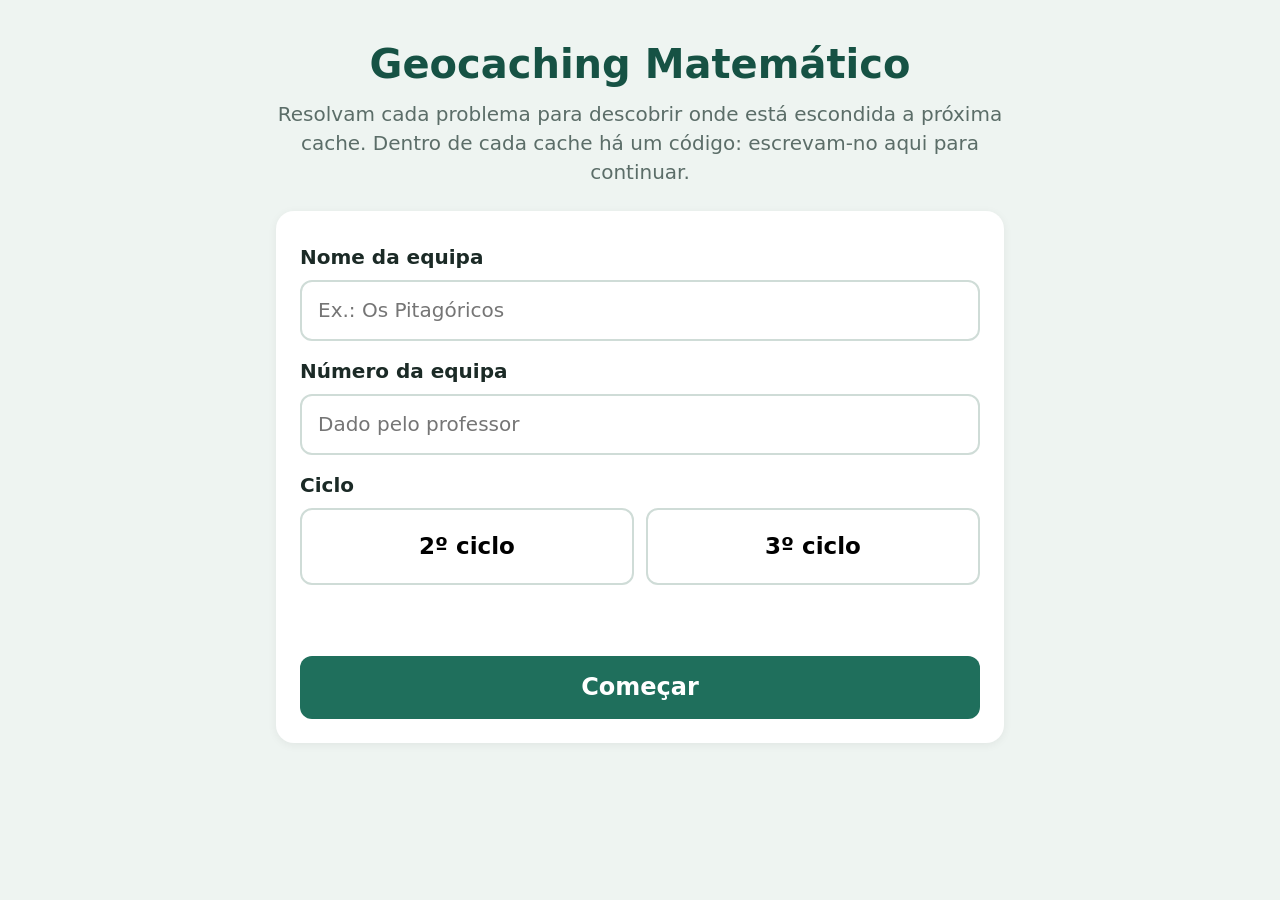
==== index.html @ 782ae8cc "Criar app web de geocaching matemático para a escola Jogo para tablets (2º e 3º ciclo): cada problem" ====
<!doctype html>
<html lang="pt-PT">
<head>
  <meta charset="utf-8">
  <meta name="viewport" content="width=device-width, initial-scale=1, viewport-fit=cover">
  <meta name="theme-color" content="#1f6f5c">
  <meta name="apple-mobile-web-app-capable" content="yes">
  <title>Geocaching Matemático</title>
  <link rel="stylesheet" href="css/estilo.css">
</head>
<body>
  <div id="app"></div>
  <noscript>Esta aplicação precisa de JavaScript.</noscript>
  <script src="dados/caches.js"></script>
  <script src="js/jogo.js"></script>
</body>
</html>
---- css/estilo.css ----
:root {
  --fundo: #eef4f1;
  --cartao: #ffffff;
  --texto: #1b2a26;
  --suave: #5b6d68;
  --primaria: #1f6f5c;
  --primaria-escura: #165244;
  --destaque: #f2b134;
  --erro: #c0392b;
  --certo: #1e8449;
  --borda: #cfdcd7;
  --raio: 18px;
}

* { box-sizing: border-box; }

html, body {
  margin: 0;
  background: var(--fundo);
  color: var(--texto);
  font-family: system-ui, -apple-system, "Segoe UI", Roboto, sans-serif;
  font-size: 20px;
  line-height: 1.45;
  -webkit-text-size-adjust: 100%;
}

#app {
  max-width: 760px;
  margin: 0 auto;
  padding: 16px 16px 40px;
}

h1, h2 { line-height: 1.2; margin: 0 0 12px; }
h1 { font-size: 2rem; color: var(--primaria-escura); text-align: center; margin-top: 24px; }

.intro { text-align: center; color: var(--suave); margin: 0 0 24px; }

.cartao {
  background: var(--cartao);
  border-radius: var(--raio);
  padding: 24px;
  box-shadow: 0 2px 10px rgba(0, 0, 0, .06);
}

form.cartao { display: flex; flex-direction: column; gap: 8px; }

label, .rotulo { font-weight: 600; margin-top: 8px; }

input {
  font: inherit;
  padding: 14px 16px;
  border: 2px solid var(--borda);
  border-radius: 12px;
  width: 100%;
  background: #fff;
  color: var(--texto);
}
input:focus { outline: none; border-color: var(--primaria); }
input:disabled { background: #f3f3f3; }

button {
  font: inherit;
  border: 0;
  border-radius: 12px;
  padding: 14px 20px;
  cursor: pointer;
  touch-action: manipulation;
}
button:disabled { opacity: .5; cursor: not-allowed; }

.principal { background: var(--primaria); color: #fff; font-weight: 700; }
.principal:active { background: var(--primaria-escura); }
.secundario { background: #e3ece8; color: var(--primaria-escura); font-weight: 600; }
.perigo { background: #fbe5e2; color: var(--erro); font-weight: 600; }

form.cartao .principal { margin-top: 16px; font-size: 1.2rem; }

.opcoes { display: grid; grid-template-columns: 1fr 1fr; gap: 12px; }
.opcao {
  background: #fff;
  border: 2px solid var(--borda);
  font-weight: 700;
  font-size: 1.15rem;
  padding: 20px;
}
.opcao.escolhida { border-color: var(--primaria); background: #e1f1eb; color: var(--primaria-escura); }

.topo { margin-bottom: 16px; }
.topo-linha { display: flex; align-items: center; gap: 12px; }
.equipa { font-weight: 700; flex: 1; min-width: 0; overflow: hidden; text-overflow: ellipsis; white-space: nowrap; }
.relogio { font-variant-numeric: tabular-nums; font-weight: 700; color: var(--primaria-escura); }
.botao-prof { background: transparent; color: var(--suave); padding: 6px 10px; font-size: 1.2rem; }
.progresso { height: 10px; background: #d6e3de; border-radius: 99px; overflow: hidden; margin-top: 10px; }
.progresso-cheio { height: 100%; background: var(--destaque); transition: width .4s; }
.contagem { font-size: .85rem; color: var(--suave); margin-top: 4px; }

.etapa { text-transform: uppercase; letter-spacing: .06em; font-size: .8rem; font-weight: 700; color: var(--suave); margin: 0 0 8px; }
.enunciado { font-size: 1.35rem; white-space: pre-line; margin: 0 0 24px; }

.linha-resposta { display: flex; gap: 10px; }
.linha-resposta input { flex: 1; min-width: 0; font-size: 1.4rem; }

.erro { color: var(--erro); font-weight: 600; min-height: 1.45em; margin: 10px 0 0; }
.aviso { color: #9a6b00; font-weight: 600; margin: 10px 0 0; }
.abanar { animation: abanar .35s; }
@keyframes abanar {
  25% { transform: translateX(-6px); }
  50% { transform: translateX(6px); }
  75% { transform: translateX(-3px); }
}

.zona-dica { margin-top: 12px; }
.dica { background: #fff6dc; border-radius: 12px; padding: 12px 16px; margin: 0; }

.certo { color: var(--certo); font-weight: 700; font-size: 1.2rem; margin: 0 0 16px; }
.coordenada {
  font-size: 4rem;
  font-weight: 800;
  text-align: center;
  color: var(--primaria-escura);
  background: #e1f1eb;
  border-radius: var(--raio);
  margin: 0 0 12px;
  padding: 8px;
  letter-spacing: .05em;
}
.local { font-size: 1.3rem; text-align: center; margin: 0 0 16px; }
.imagem-local, .mapa img { display: block; max-width: 100%; border-radius: 12px; margin: 0 auto 16px; }
.mapa { margin-bottom: 16px; }
.mapa summary { cursor: pointer; color: var(--primaria); font-weight: 600; padding: 8px 0; }
.instrucao { color: var(--suave); margin: 8px 0 12px; }

.fim { text-align: center; }
.trofeu { font-size: 4rem; margin: 0; }
.resumo { margin: 20px auto 0; border-collapse: collapse; text-align: left; }
.resumo th, .resumo td { padding: 8px 14px; border-bottom: 1px solid var(--borda); }
.resumo th { font-weight: 500; color: var(--suave); }
.resumo td { font-variant-numeric: tabular-nums; font-weight: 700; }
.resumo .destaque td, .resumo .destaque th { font-size: 1.3rem; color: var(--primaria-escura); border-bottom: 0; }

.modal-fundo {
  position: fixed; inset: 0;
  background: rgba(0, 0, 0, .45);
  display: flex; align-items: center; justify-content: center;
  padding: 16px; z-index: 10;
}
.modal {
  background: #fff; border-radius: var(--raio); padding: 24px;
  width: 100%; max-width: 420px;
  display: flex; flex-direction: column; gap: 12px;
}

@media (max-width: 480px) {
  html, body { font-size: 18px; }
  .linha-resposta { flex-direction: column; }
  .coordenada { font-size: 3rem; }
}
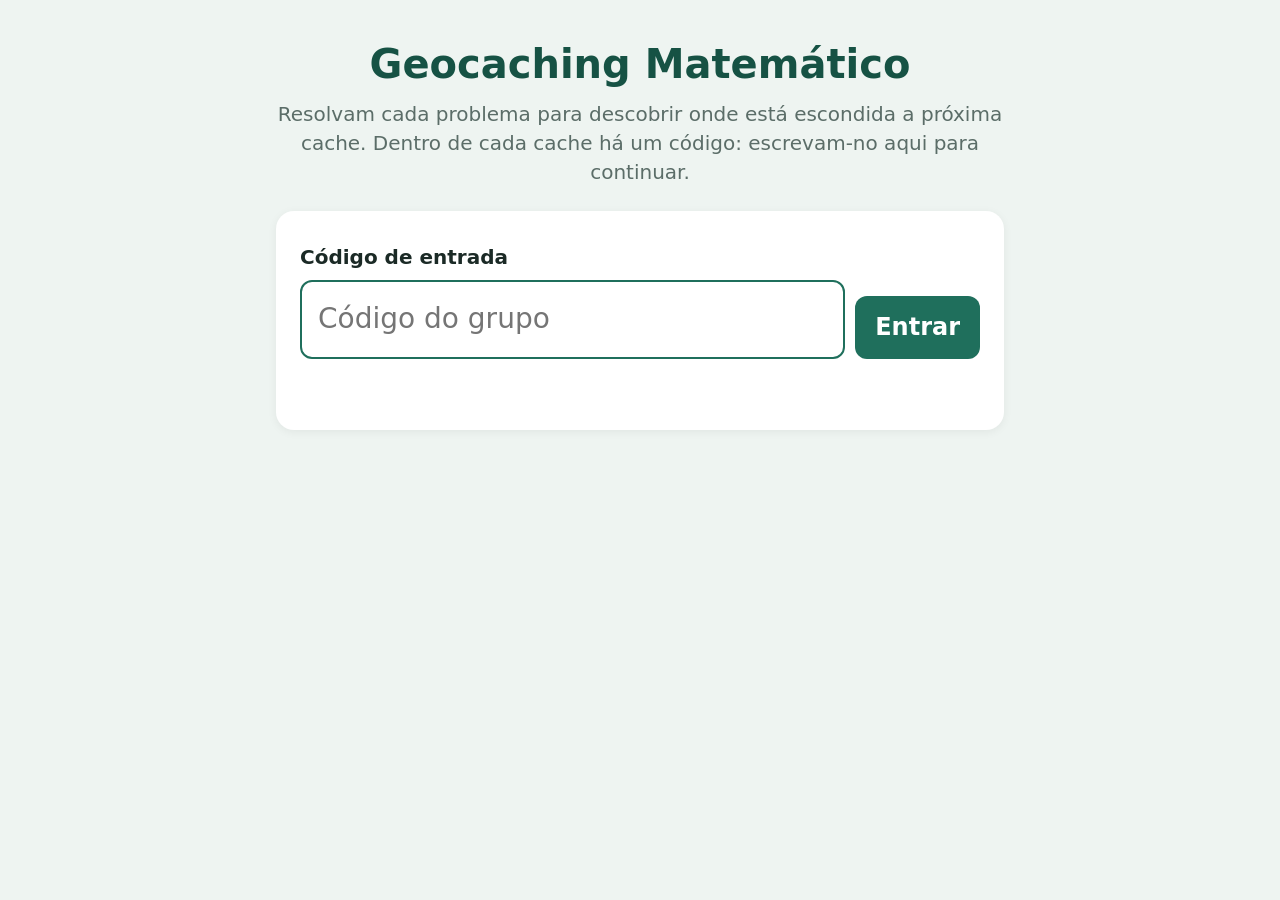
==== commit b99a8ebe: "Área do dono em direto, deteção de saídas da app, convites e ecrã dos quadros - Os tablets enviam o " ====
--- a/index.html
+++ b/index.html
@@ -12,6 +12,7 @@
   <div id="app"></div>
   <noscript>Esta aplicação precisa de JavaScript.</noscript>
   <script src="dados/caches.js"></script>
+  <script src="js/sync.js"></script>
   <script src="js/jogo.js"></script>
 </body>
 </html>
--- a/css/estilo.css
+++ b/css/estilo.css
@@ -9,7 +9,34 @@
   --erro: #c0392b;
   --certo: #1e8449;
   --borda: #cfdcd7;
+  --campo: #ffffff;
+  --campo-off: #f1f4f3;
+  --suave-fundo: #e3ece8;
+  --realce-fundo: #e1f1eb;
+  --trilho: #d6e3de;
+  --dica-fundo: #fff6dc;
+  --aviso: #9a6b00;
+  --perigo-fundo: #fbe5e2;
   --raio: 18px;
+}
+
+@media (prefers-color-scheme: dark) {
+  :root:not([data-theme="light"]) {
+    --fundo: #111917; --cartao: #1a2522; --texto: #e4eeea; --suave: #9db1ab;
+    --primaria: #2e9a80; --primaria-escura: #8fd6c2; --destaque: #f2b134;
+    --erro: #ff8a7a; --certo: #6fd49a; --borda: #33453f;
+    --campo: #111917; --campo-off: #222e2b; --suave-fundo: #24332f; --realce-fundo: #1f3a32;
+    --trilho: #2a3a36; --dica-fundo: #3a321b; --aviso: #f2c96b; --perigo-fundo: #3d2320;
+    color-scheme: dark;
+  }
+}
+:root[data-theme="dark"] {
+  --fundo: #111917; --cartao: #1a2522; --texto: #e4eeea; --suave: #9db1ab;
+  --primaria: #2e9a80; --primaria-escura: #8fd6c2; --destaque: #f2b134;
+  --erro: #ff8a7a; --certo: #6fd49a; --borda: #33453f;
+  --campo: #111917; --campo-off: #222e2b; --suave-fundo: #24332f; --realce-fundo: #1f3a32;
+  --trilho: #2a3a36; --dica-fundo: #3a321b; --aviso: #f2c96b; --perigo-fundo: #3d2320;
+  color-scheme: dark;
 }
 
 * { box-sizing: border-box; }
@@ -52,11 +79,11 @@
   border: 2px solid var(--borda);
   border-radius: 12px;
   width: 100%;
-  background: #fff;
+  background: var(--campo);
   color: var(--texto);
 }
 input:focus { outline: none; border-color: var(--primaria); }
-input:disabled { background: #f3f3f3; }
+input:disabled { background: var(--campo-off); }
 
 button {
   font: inherit;
@@ -66,31 +93,34 @@
   cursor: pointer;
   touch-action: manipulation;
 }
+button:focus-visible, .opcao:focus-visible { outline: 3px solid var(--destaque); outline-offset: 2px; }
 button:disabled { opacity: .5; cursor: not-allowed; }
 
 .principal { background: var(--primaria); color: #fff; font-weight: 700; }
-.principal:active { background: var(--primaria-escura); }
-.secundario { background: #e3ece8; color: var(--primaria-escura); font-weight: 600; }
-.perigo { background: #fbe5e2; color: var(--erro); font-weight: 600; }
+.principal:active { filter: brightness(.9); }
+.secundario { background: var(--suave-fundo); color: var(--primaria-escura); font-weight: 600; }
+.perigo { background: var(--perigo-fundo); color: var(--erro); font-weight: 600; }
 
 form.cartao .principal { margin-top: 16px; font-size: 1.2rem; }
 
 .opcoes { display: grid; grid-template-columns: 1fr 1fr; gap: 12px; }
 .opcao {
-  background: #fff;
+  background: var(--campo);
+  color: var(--texto);
   border: 2px solid var(--borda);
   font-weight: 700;
   font-size: 1.15rem;
   padding: 20px;
 }
-.opcao.escolhida { border-color: var(--primaria); background: #e1f1eb; color: var(--primaria-escura); }
+.opcao.escolhida { border-color: var(--primaria); background: var(--realce-fundo); color: var(--primaria-escura); }
 
 .topo { margin-bottom: 16px; }
 .topo-linha { display: flex; align-items: center; gap: 12px; }
 .equipa { font-weight: 700; flex: 1; min-width: 0; overflow: hidden; text-overflow: ellipsis; white-space: nowrap; }
-.relogio { font-variant-numeric: tabular-nums; font-weight: 700; color: var(--primaria-escura); }
+.relogio { font-variant-numeric: tabular-nums; font-weight: 700; color: var(--primaria-escura); white-space: nowrap; }
+.relogio.pouco-tempo { color: var(--erro); }
 .botao-prof { background: transparent; color: var(--suave); padding: 6px 10px; font-size: 1.2rem; }
-.progresso { height: 10px; background: #d6e3de; border-radius: 99px; overflow: hidden; margin-top: 10px; }
+.progresso { height: 10px; background: var(--trilho); border-radius: 99px; overflow: hidden; margin-top: 10px; }
 .progresso-cheio { height: 100%; background: var(--destaque); transition: width .4s; }
 .contagem { font-size: .85rem; color: var(--suave); margin-top: 4px; }
 
@@ -101,7 +131,7 @@
 .linha-resposta input { flex: 1; min-width: 0; font-size: 1.4rem; }
 
 .erro { color: var(--erro); font-weight: 600; min-height: 1.45em; margin: 10px 0 0; }
-.aviso { color: #9a6b00; font-weight: 600; margin: 10px 0 0; }
+.aviso { color: var(--aviso); font-weight: 600; margin: 10px 0 0; }
 .abanar { animation: abanar .35s; }
 @keyframes abanar {
   25% { transform: translateX(-6px); }
@@ -110,7 +140,7 @@
 }
 
 .zona-dica { margin-top: 12px; }
-.dica { background: #fff6dc; border-radius: 12px; padding: 12px 16px; margin: 0; }
+.dica { background: var(--dica-fundo); border-radius: 12px; padding: 12px 16px; margin: 0; }
 
 .certo { color: var(--certo); font-weight: 700; font-size: 1.2rem; margin: 0 0 16px; }
 .coordenada {
@@ -118,7 +148,7 @@
   font-weight: 800;
   text-align: center;
   color: var(--primaria-escura);
-  background: #e1f1eb;
+  background: var(--realce-fundo);
   border-radius: var(--raio);
   margin: 0 0 12px;
   padding: 8px;
@@ -129,6 +159,16 @@
 .mapa { margin-bottom: 16px; }
 .mapa summary { cursor: pointer; color: var(--primaria); font-weight: 600; padding: 8px 0; }
 .instrucao { color: var(--suave); margin: 8px 0 12px; }
+
+.confirmar { text-align: center; display: flex; flex-direction: column; gap: 4px; }
+.confirmar .quem { font-size: 3rem; font-weight: 800; color: var(--primaria-escura); margin: 0; line-height: 1.1; }
+.confirmar .quem-grupo { font-size: 1.5rem; font-weight: 700; margin: 0; }
+.confirmar .opcoes { margin-top: 12px; }
+
+.regras { text-align: left; margin: 12px auto 0; padding-left: 1.2em; color: var(--suave); font-size: .9rem; max-width: 30em; }
+.motivo { font-weight: 700; color: var(--erro); }
+.modal-alerta h2 { color: var(--erro); }
+.modal-texto { margin: 0; }
 
 .fim { text-align: center; }
 .trofeu { font-size: 4rem; margin: 0; }
@@ -145,7 +185,7 @@
   padding: 16px; z-index: 10;
 }
 .modal {
-  background: #fff; border-radius: var(--raio); padding: 24px;
+  background: var(--cartao); border-radius: var(--raio); padding: 24px;
   width: 100%; max-width: 420px;
   display: flex; flex-direction: column; gap: 12px;
 }
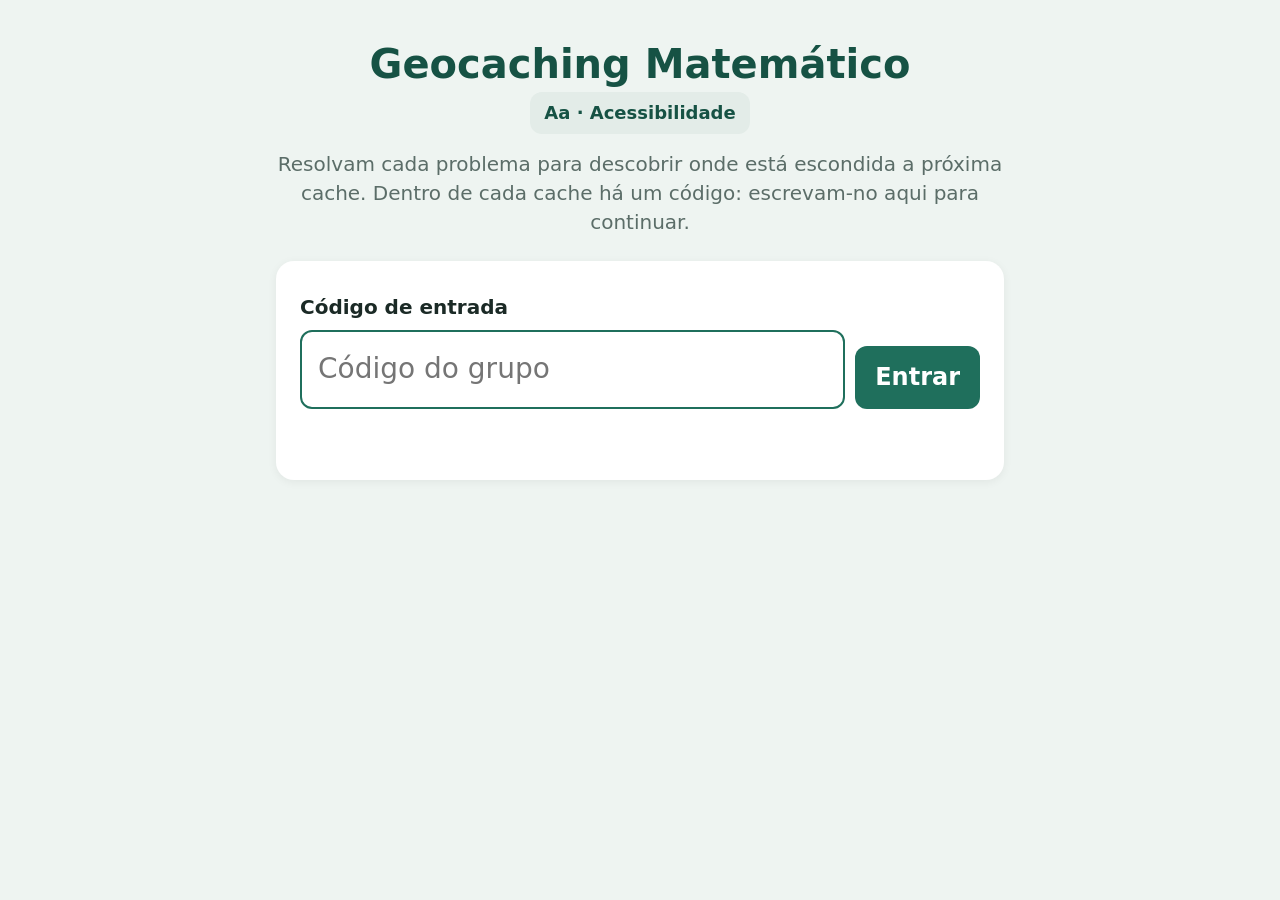
==== commit 20973b88: "Configuração para o 8ºB e acessibilidade para alunos cegos - 8ºB: 15 alunos em 3 grupos, 6 caches e " ====
--- a/index.html
+++ b/index.html
@@ -11,7 +11,10 @@
 <body>
   <div id="app"></div>
   <noscript>Esta aplicação precisa de JavaScript.</noscript>
-  <script src="dados/caches.js"></script>
+  <script src="dados/jogo.js"></script>
+  <script src="js/cripto.js"></script>
+  <script src="js/regras.js"></script>
+  <script src="js/acessivel.js"></script>
   <script src="js/sync.js"></script>
   <script src="js/jogo.js"></script>
 </body>
--- a/css/estilo.css
+++ b/css/estilo.css
@@ -165,10 +165,52 @@
 .confirmar .quem-grupo { font-size: 1.5rem; font-weight: 700; margin: 0; }
 .confirmar .opcoes { margin-top: 12px; }
 
-.regras { text-align: left; margin: 12px auto 0; padding-left: 1.2em; color: var(--suave); font-size: .9rem; max-width: 30em; }
+.regras { text-align: left; margin: 12px auto 0; padding-left: 1.2em; color: var(--texto); font-size: .9rem; max-width: 30em; }
 .motivo { font-weight: 700; color: var(--erro); }
+.instrucao a { color: var(--primaria-escura); font-weight: 600; }
+.so-leitor { position: absolute; width: 1px; height: 1px; padding: 0; margin: -1px; overflow: hidden; clip: rect(0 0 0 0); white-space: nowrap; border: 0; }
+.botao-ouvir { background: var(--suave-fundo); color: var(--primaria-escura); font-weight: 700; margin: -12px 0 20px; }
+.botao-ouvir::before { content: "🔊 "; }
+.acess-inicio { text-align: center; margin: -8px 0 16px; }
+.acess-inicio button { padding: 8px 14px; font-size: .9rem; }
+h2.etapa, h2.certo { font-family: inherit; }
+h2.etapa { font-size: .8rem; }
+h2.certo { font-size: 1.2rem; }
+main h2:focus { outline: none; }
+.nota-acess { font-size: .85rem; color: var(--suave); margin: -4px 0 8px 34px; }
+
+/* Letra grande e alto contraste */
+html.grande { font-size: 26px; }
+html.grande:root {
+  --fundo: #ffffff; --cartao: #ffffff; --texto: #000000; --suave: #1a1a1a;
+  --primaria: #00463a; --primaria-escura: #00332a; --borda: #000000;
+  --campo: #ffffff; --suave-fundo: #e8e8e8; --realce-fundo: #fff200; --erro: #a00000;
+}
+@media (prefers-color-scheme: dark) {
+  html.grande:root:not([data-theme="light"]) {
+    --fundo: #000000; --cartao: #000000; --texto: #ffffff; --suave: #f0f0f0;
+    --primaria: #ffe600; --primaria-escura: #ffe600; --borda: #ffffff;
+    --campo: #000000; --suave-fundo: #2a2a2a; --realce-fundo: #333300; --erro: #ff6b6b;
+  }
+  html.grande .principal { color: #000; }
+}
+html.grande .enunciado { font-size: 1.6rem; font-weight: 600; }
+html.grande .cartao { border: 3px solid var(--borda); box-shadow: none; }
+html.grande input { border-width: 3px; }
+.bloco-regras { text-align: left; margin-top: 12px; }
+.bloco-regras .etapa { margin: 0 0 4px; }
+.bloco-regras .regras { margin: 0; max-width: none; }
+.aceitar { display: flex; gap: 10px; align-items: flex-start; text-align: left; font-weight: 600; margin: 16px 0 4px; cursor: pointer; }
+.aceitar input { width: 24px; height: 24px; flex: none; margin-top: 2px; accent-color: var(--primaria); }
+.botao-ajuda { background: var(--perigo-fundo); color: var(--erro); font-weight: 700; padding: 6px 12px; font-size: .85rem; white-space: nowrap; }
+.aviso-ajuda { background: var(--perigo-fundo); border: 2px solid var(--erro); border-radius: var(--raio); padding: 16px; margin-bottom: 16px; display: flex; flex-direction: column; gap: 8px; }
+.aviso-ajuda strong { color: var(--erro); }
+.aviso-ajuda p { margin: 0; }
 .modal-alerta h2 { color: var(--erro); }
 .modal-texto { margin: 0; }
+
+.entrada-organizador { max-width: 460px; margin: 15vh auto 0; background: var(--cartao); border-radius: var(--raio); padding: 24px; }
+.entrada-organizador h2 { margin-top: 0; }
 
 .fim { text-align: center; }
 .trofeu { font-size: 4rem; margin: 0; }
